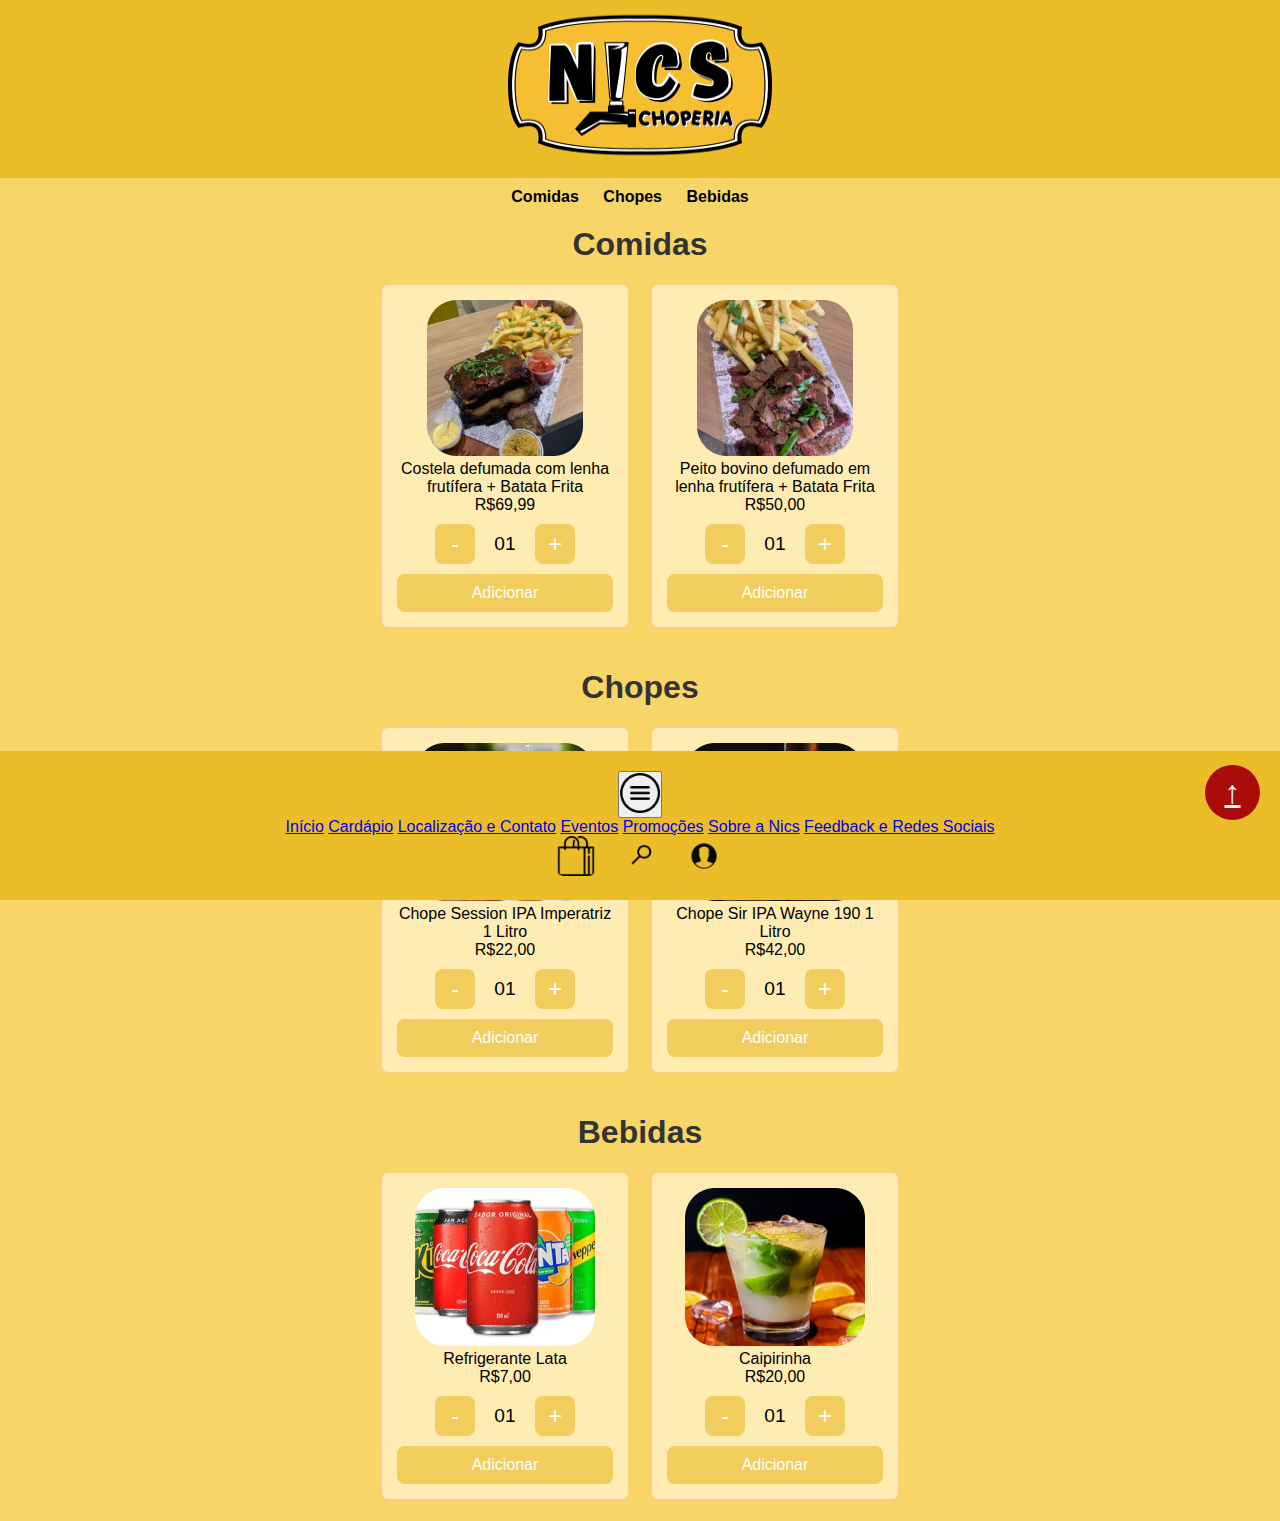
==== cardapio.html @ 84522b22 "Add files via upload" ====
<!DOCTYPE html>
<html lang="pt-BR">
<head>
    <meta charset="UTF-8">
    <meta name="viewport" content="width=device-width, initial-scale=1.0">
    <link rel="stylesheet" href="./CSS/cardapio.css">
    <title>Cardápio</title>
</head>
<body>

    <!-- Cabeçalho -->
    <div id="header">
        <img src="./img/logo.png" alt="Logo" width="300" height="150">
    </div>

    <!-- Subcabeçalho -->
    <div class="subcabecalho">
        <strong>Cardápio</strong>
    </div>

    <!-- Voltar ao topo -->
    <a href="#" class="btn">↑</a>

    <!-- Navegação -->
    <div class="ul">
        <ul>
            <li><a href="#comida">Comidas</a></li>
            <li><a href="#chopes">Chopes</a></li>
            <li><a href="#bebidas">Bebidas</a></li>
        </ul>
    </div>

    <!-- Seção de Comidas -->
    <section id="comida">
        <h2>Comidas</h2>
        <div class="flex-container">
            <!-- Item 1 -->
            <div>
                <img src="./img/costela.png" alt="Costela">
                <p>Costela defumada com lenha frutífera + Batata Frita</p>
                <p>R$69,99</p>
                <div class="wrapper">
                    <button class="minusA">-</button>
                    <span class="numA">01</span>
                    <button class="plusA">+</button>
                </div>
                <div class="button">Adicionar</div>
            </div>
            <!-- Item 2 -->
            <div>
                <img src="./img/peito.png" alt="Peito Bovino">
                <p>Peito bovino defumado em lenha frutífera + Batata Frita</p>
                <p>R$50,00</p>
                <div class="wrapper">
                    <button class="minusB">-</button>
                    <span class="numB">01</span>
                    <button class="plusB">+</button>
                </div>
                <div class="button">Adicionar</div>
            </div>
        </div>
    </section>

    <!-- Seção de Chopes -->
    <section id="chopes">
        <h2>Chopes</h2>
        <div class="flex-container">
            <!-- Item 1 -->
            <div>
                <img src="./img/chopp1.png" alt="Chope Session IPA Imperatriz">
                <p>Chope Session IPA Imperatriz 1 Litro</p>
                <p>R$22,00</p>
                <div class="wrapper">
                    <button class="minusE">-</button>
                    <span class="numE">01</span>
                    <button class="plusE">+</button>
                </div>
                <div class="button">Adicionar</div>
            </div>
            <!-- Item 2 -->
            <div>
                <img src="./img/chopp2.png" alt="Chope Sir IPA Wayne 190 1 Litro">
                <p>Chope Sir IPA Wayne 190 1 Litro</p>
                <p>R$42,00</p>
                <div class="wrapper">
                    <button class="minusF">-</button>
                    <span class="numF">01</span>
                    <button class="plusF">+</button>
                </div>
                <div class="button">Adicionar</div>
            </div>
        </div>
    </section>

    <!-- Seção de Bebidas -->
    <section id="bebidas">
        <h2>Bebidas</h2>
        <div class="flex-container">
            <!-- Item 1 -->
            <div>
                <img src="./img/refri.png" alt="Refrigerante">
                <p>Refrigerante Lata</p>
                <p>R$7,00</p>
                <div class="wrapper">
                    <button class="minusI">-</button>
                    <span class="numI">01</span>
                    <button class="plusI">+</button>
                </div>
                <div class="button">Adicionar</div>
            </div>
            <!-- Item 2 -->
            <div>
                <img src="./img/caipirinha.png" alt="Caipirinha">
                <p>Caipirinha</p>
                <p>R$20,00</p>
                <div class="wrapper">
                    <button class="minusJ">-</button>
                    <span class="numJ">01</span>
                    <button class="plusJ">+</button>
                </div>
                <div class="button">Adicionar</div>
            </div>
        </div>
    </section>

    <!-- Rodapé -->
    <div class="footer">
        <div class="footer-container">
            <div class="icones">
                <div class="dropup">
                    <button class="dropbtn"><img src="./img/Menu.png" width="40" height="40" alt="Menu"></button>
                    <div class="dropup-content">
                        <a href="index.html">Início</a>
                        <a href="cardapio.html">Cardápio</a>
                        <a href="localizacaoecontato.html">Localização e Contato</a>
                        <a href="eventos.html">Eventos</a>
                        <a href="promocoes.html">Promoções</a>
                        <a href="sobre.html">Sobre a Nics</a>
                        <a href="feedbackeredes.html">Feedback e Redes Sociais</a>
                    </div>
                </div>
                <a href="sacola.html"><img src="./img/Sacola.png" width="40" height="40" alt="Sacola"></a>
                <a href="busca.html"><img src="./img/Lupa.png" width="55" height="55" alt="Lupa"></a>
                <a href="login.html"><img src="./img/Perfil2.png" width="55" height="55" alt="Perfil2"></a>
            </div>
        </div>
    </div>

    <script src="./JS/cardapio.js"></script>
</body>
</html>
---- CSS/cardapio.css ----
/* Reset básico */
* {
    margin: 0;
    padding: 0;
    box-sizing: border-box;
}

body {
    font-family: 'Lucida Sans', 'Lucida Sans Regular', 'Lucida Grande', 'Lucida Sans Unicode', Geneva, Verdana, sans-serif;
    background-color: #f5ca40cc;
    display: flex;
    flex-direction: column;
    justify-content: flex-start;
    align-items: center;
    height: 100%;
    margin: 0;
    padding: 0;
}

h1, h2 {
    text-align: center;
}

h2 {
    margin-top: 20px;
    font-size: 2rem;
    color: #333;
}

#header {
    background-color: #EBBE29;
    padding: 10px;
    color: black;
    text-align: center;
    font-size: 2rem;
    font-weight: bold;
    width: 100%;
    position: fixed;
    top: 0;
    left: 0;
    z-index: 10;
}

.subcabecalho {
    background-color: dimgray;
    color: #ddd;
    font-size: 1.5rem;
    padding: 10px;
    width: 100%;
    text-align: center;
    margin-top: 120px; /* Aumentei a margem para afastar o subcabeçalho do header */
}

.ul {
    width: 100%;
    text-align: center;
    margin-top: 20px;
}

.ul ul {
    list-style-type: none;
    padding: 0;
}

.ul li {
    display: inline-block;
    margin-right: 20px;
}

.ul a {
    text-decoration: none;
    color: black;
    font-weight: bold;
}

.ul a:hover {
    text-decoration: underline;
}

.flex-container {
    display: flex;
    flex-wrap: wrap;
    justify-content: center;
    gap: 20px;
    padding: 20px;
    width: 100%;
}

.flex-container > div {
    background-color: #FFECB3;
    border: 2px solid #FFCC80;
    border-radius: 8px;
    padding: 15px;
    width: 250px;
    text-align: center;
}

img {
    max-width: 100%;
    border-radius: 8px;
}

.button {
    background-color: #F0CD5C;
    border-radius: 8px;
    color: white;
    padding: 10px;
    text-align: center;
    font-size: 1rem;
    cursor: pointer;
    width: 100%;
    margin-top: 10px;
}

.button:hover {
    opacity: 0.8;
}

/* Botões de + e - */
.wrapper {
    display: flex;
    justify-content: center;
    align-items: center;
    gap: 10px;
    margin: 10px 0;
}

.wrapper button {
    background-color: #F0CD5C;
    border-radius: 8px;
    width: 40px;
    height: 40px;
    border: none;
    color: white;
    font-size: 1.5rem;
    cursor: pointer;
}

.wrapper span {
    font-size: 1.2rem;
    display: inline-block;
    width: 40px;
    text-align: center;
}

/* Rodapé */
.footer {
    background-color: #EBBE29;
    color: white;
    text-align: center;
    padding: 20px;
    position: fixed;
    width: 100%;
    bottom: 0;
}

.footer-container {
    display: flex;
    justify-content: center;
    gap: 30px;
}

.footer a img {
    width: 40px;
    height: 40px;
    display: inline-block;
    margin: 0 10px;
}

/* Voltar ao topo */
.btn {
    position: fixed;
    bottom: 80px;
    right: 20px;
    background-color: #aa0b0b;
    color: white;
    width: 55px;
    height: 55px;
    border-radius: 50%;
    display: flex;
    justify-content: center;
    align-items: center;
    font-size: 2rem;
    cursor: pointer;
    z-index: 100;
}

.btn:hover {
    background-color: #8b0909;
}
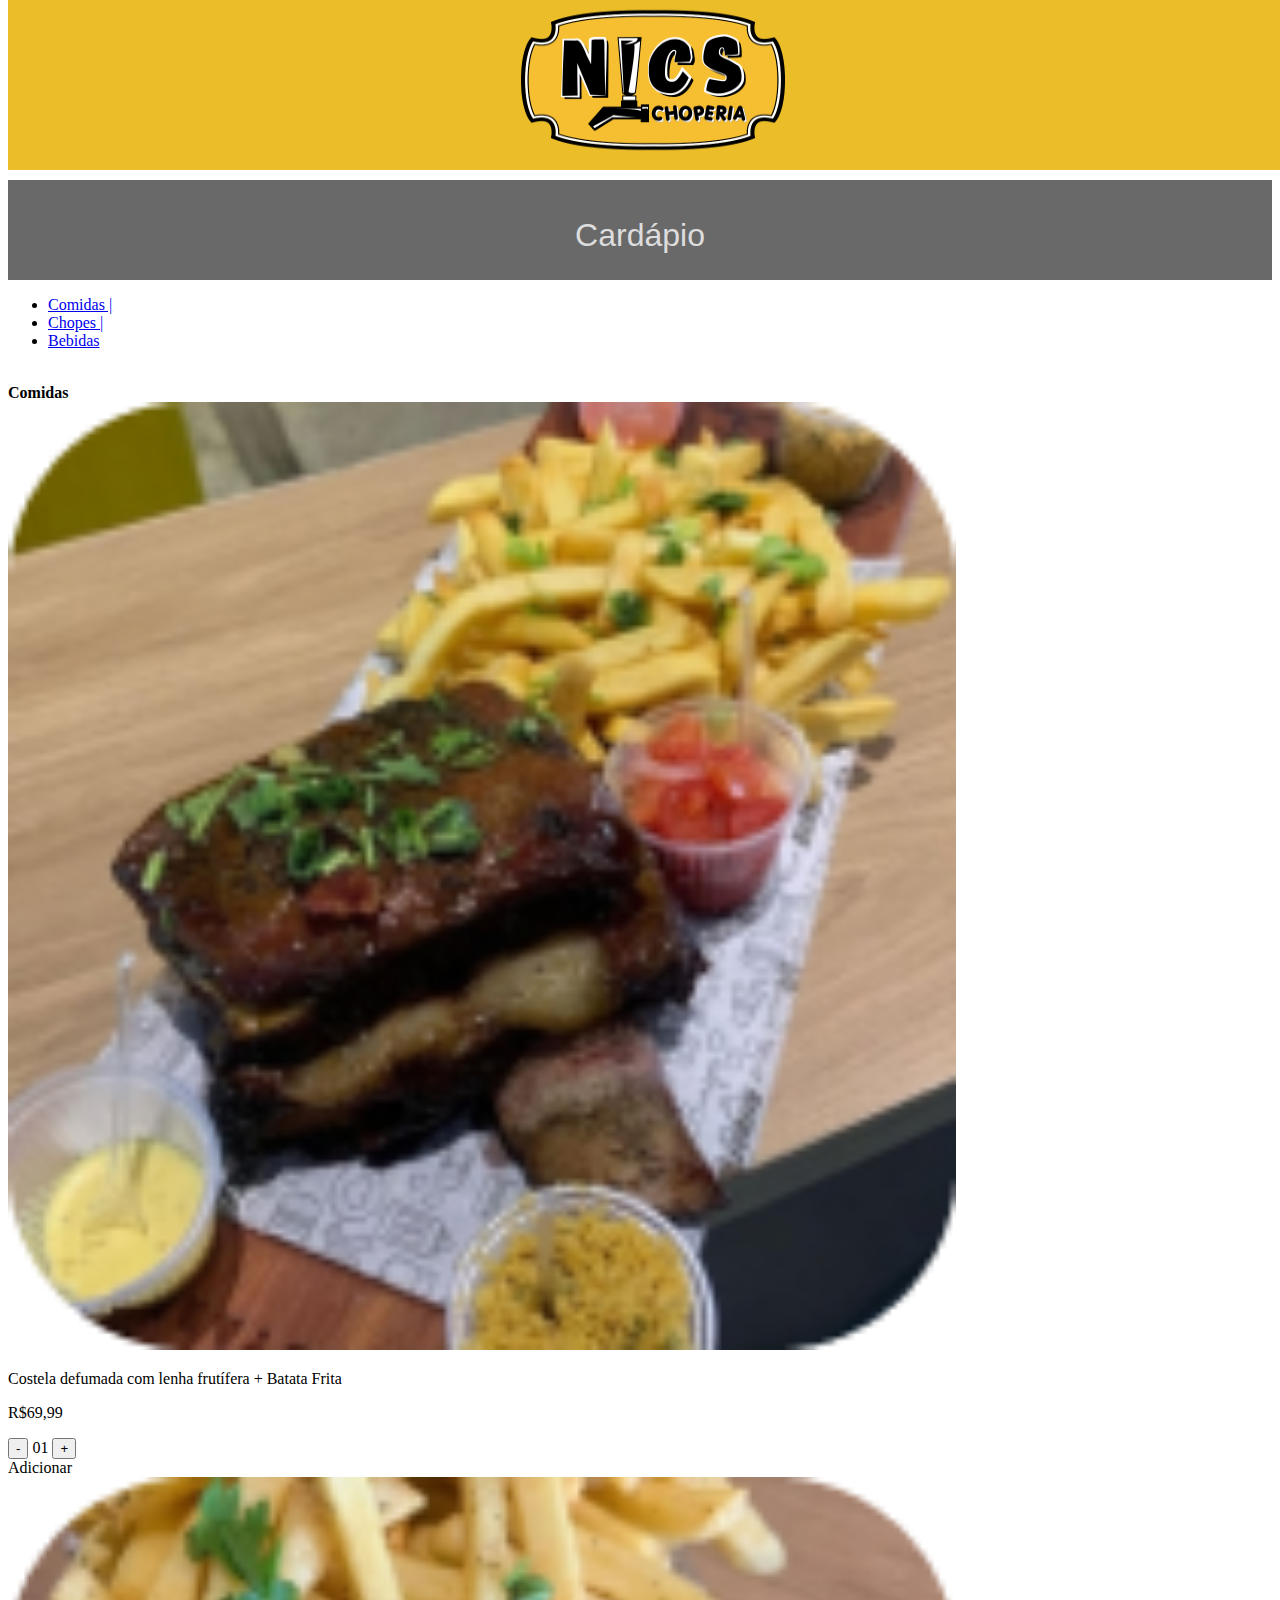
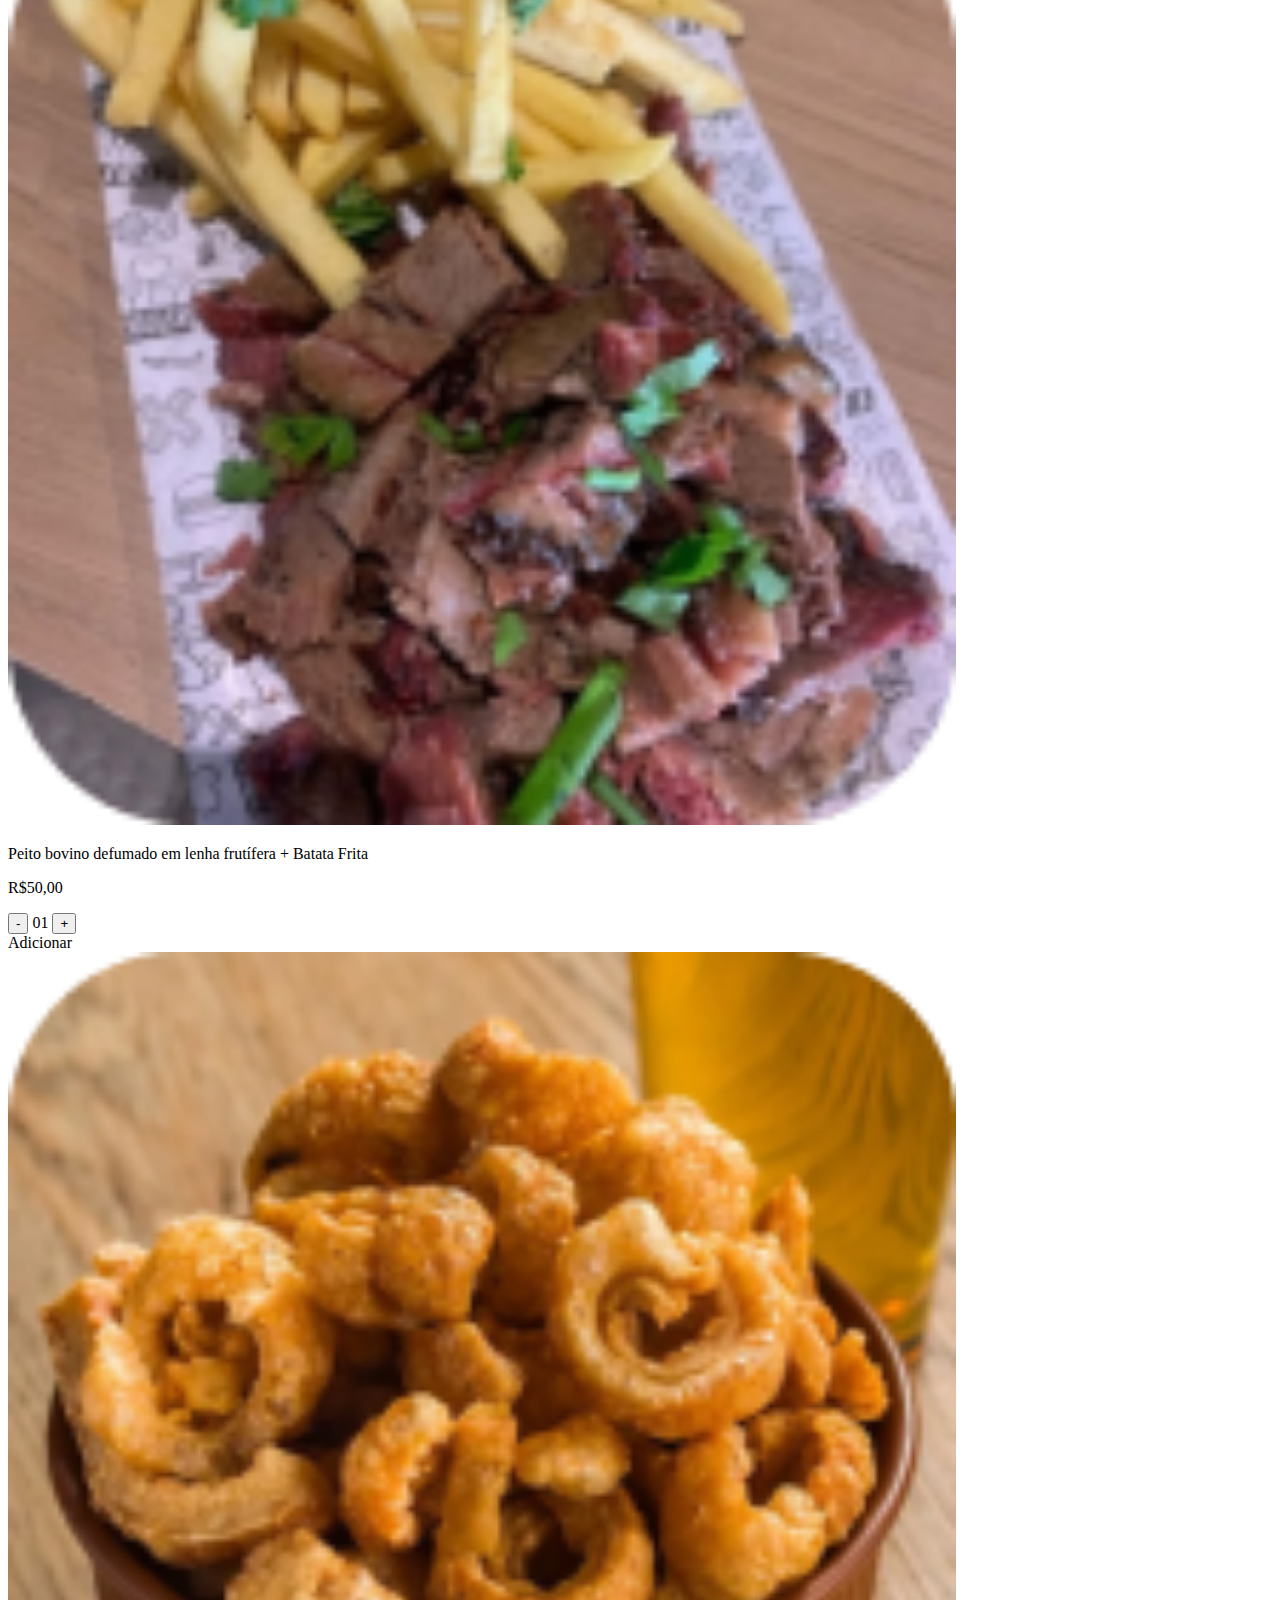
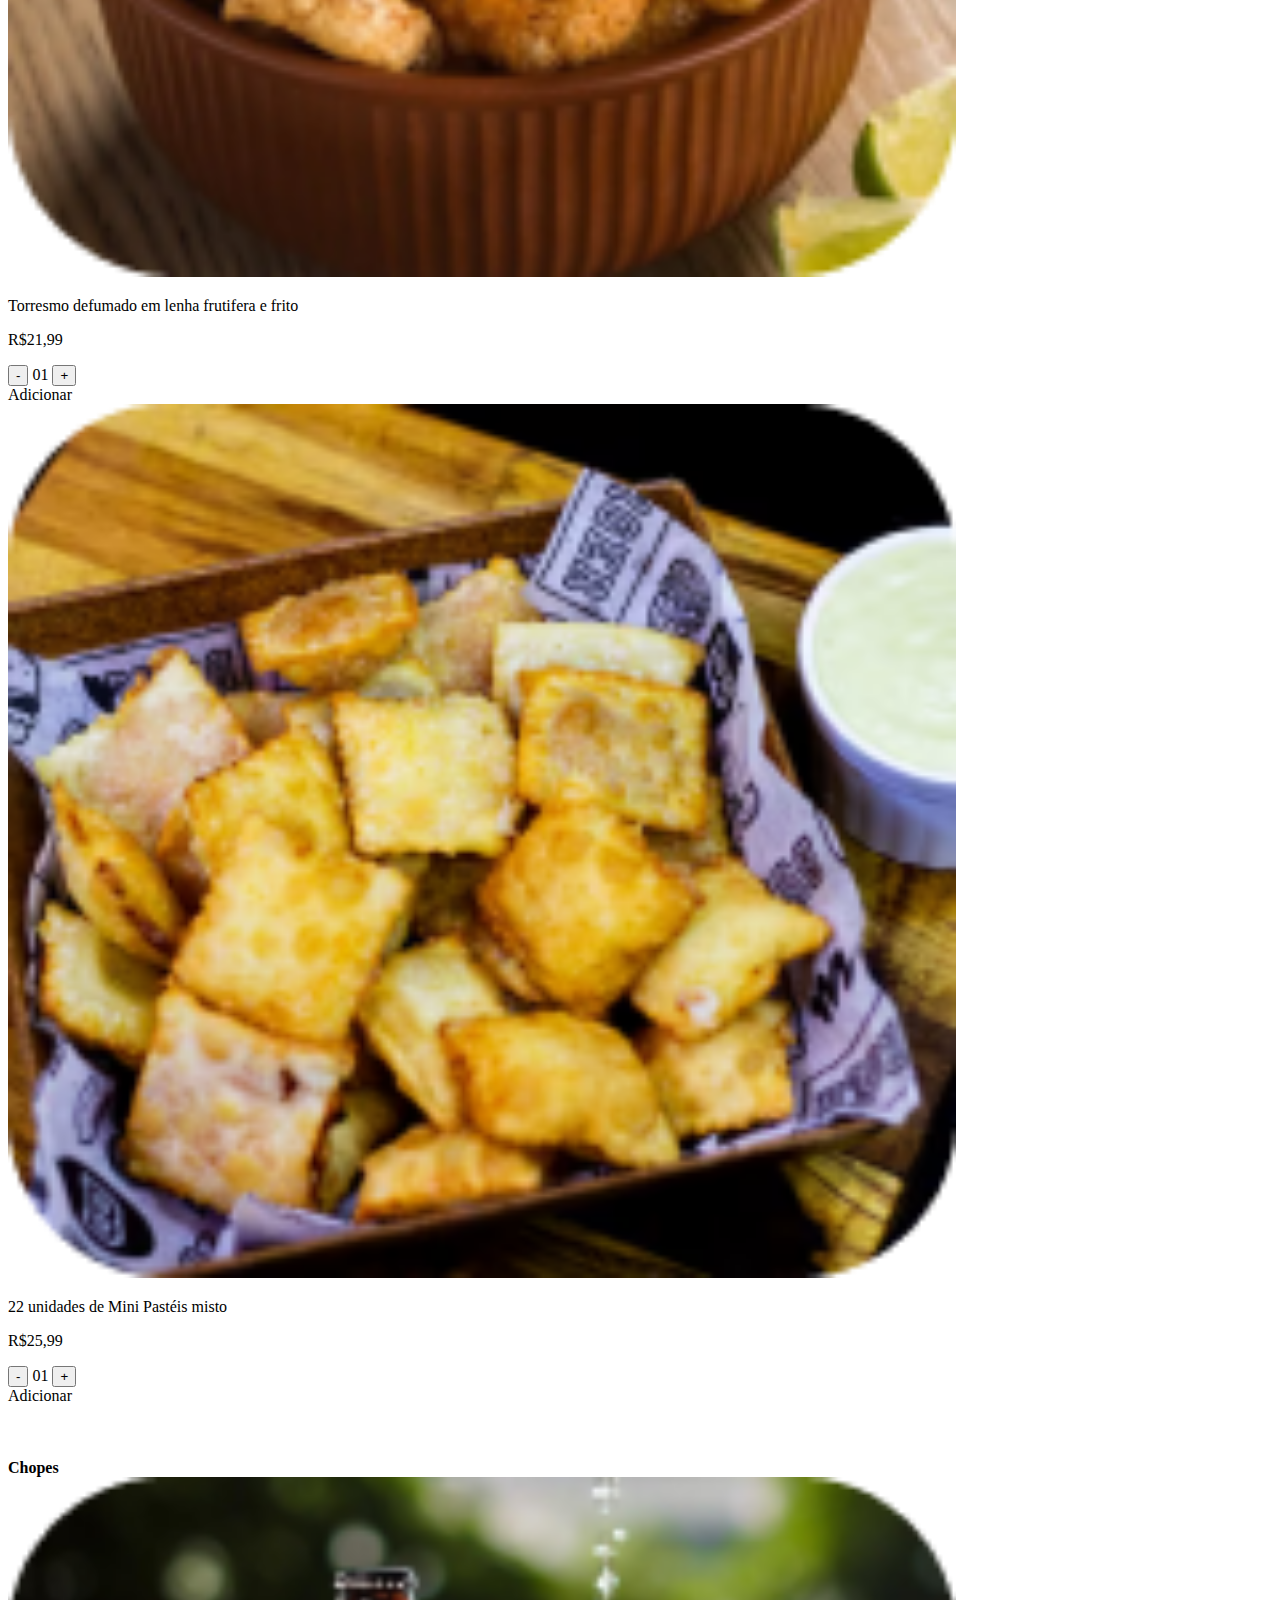
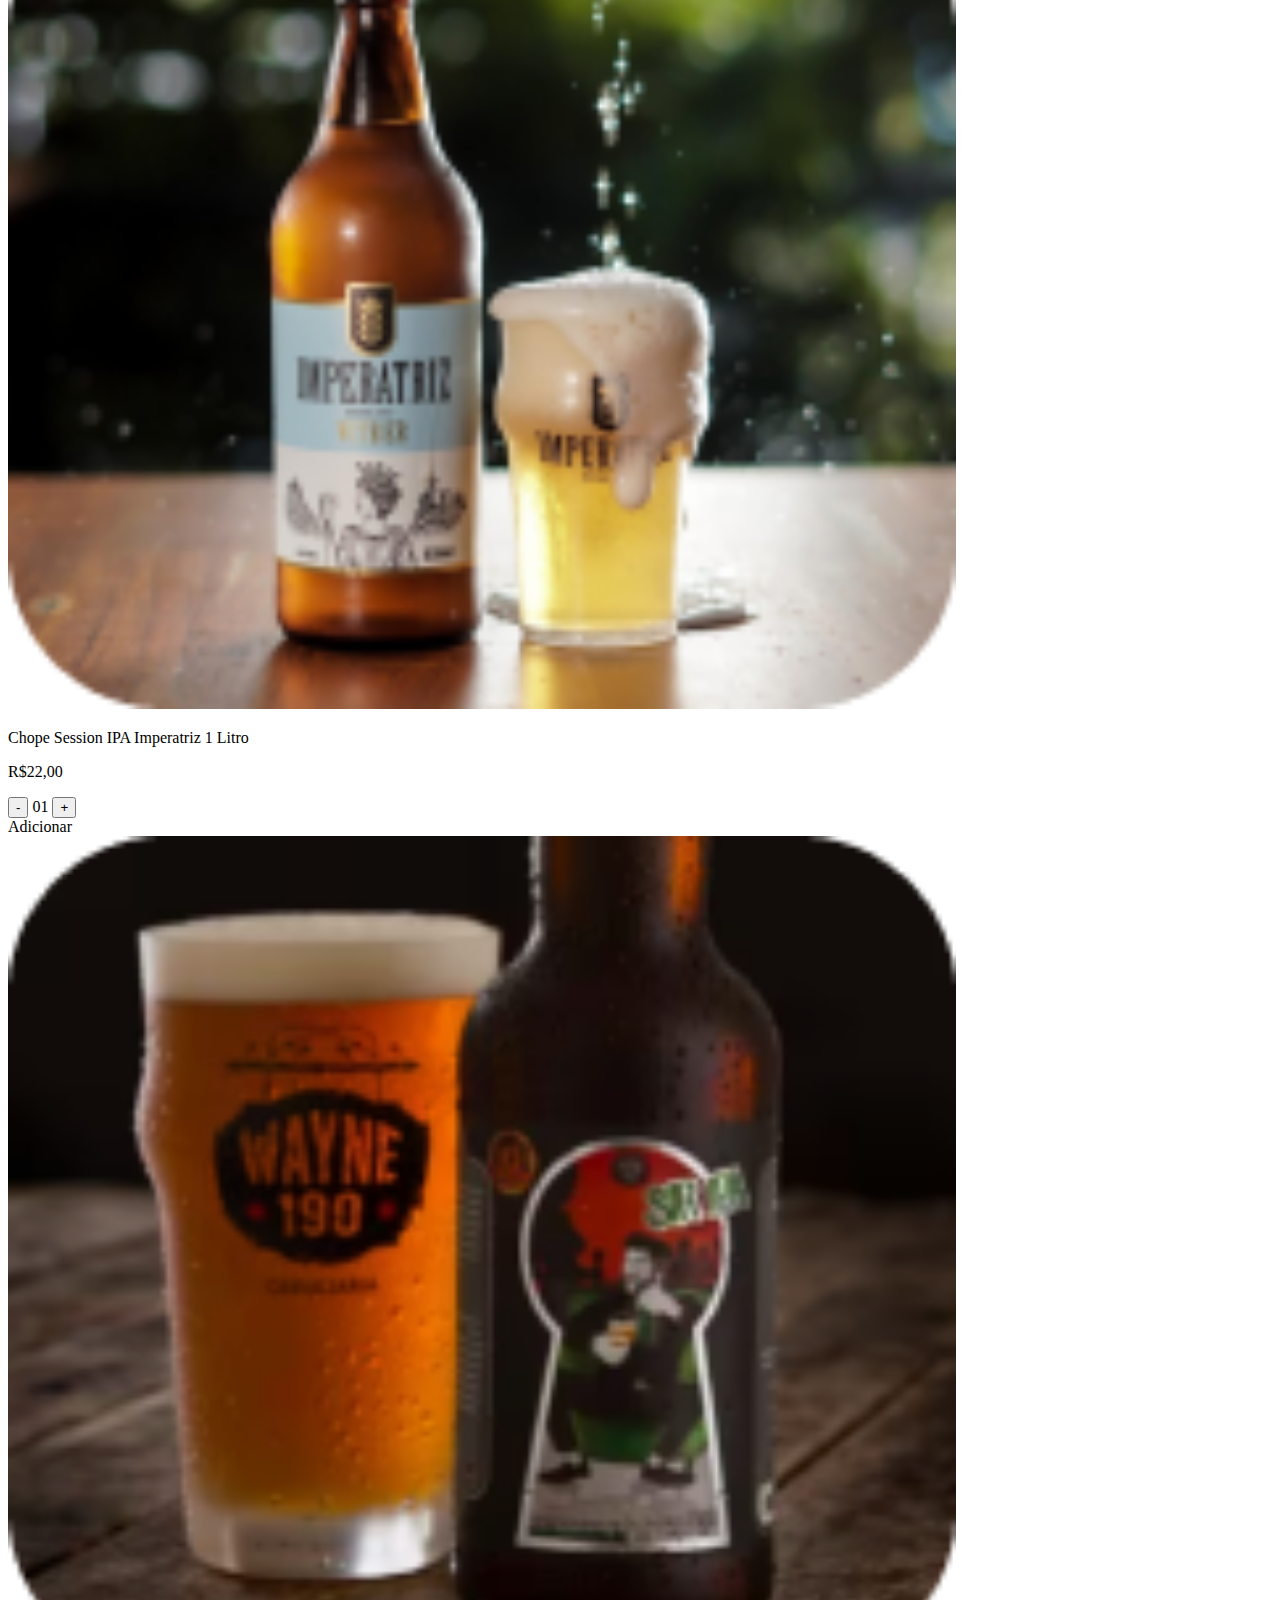
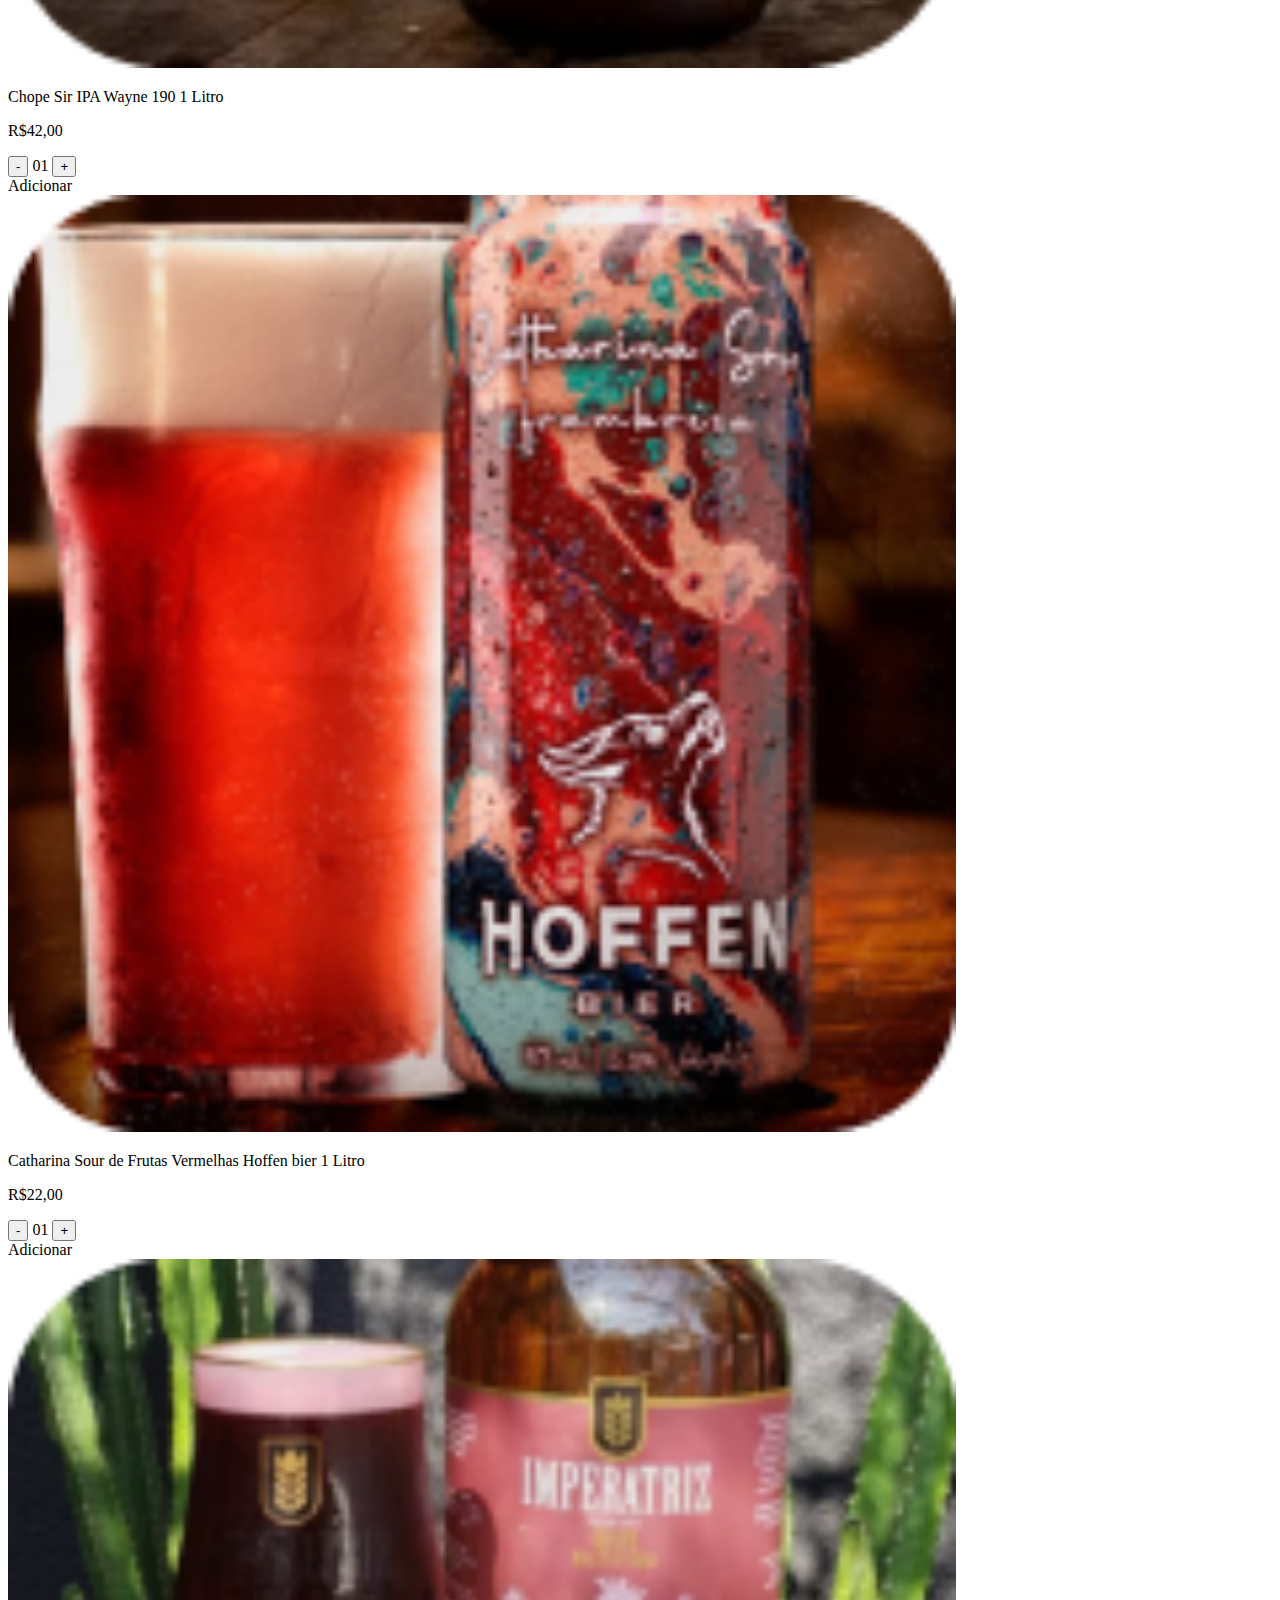
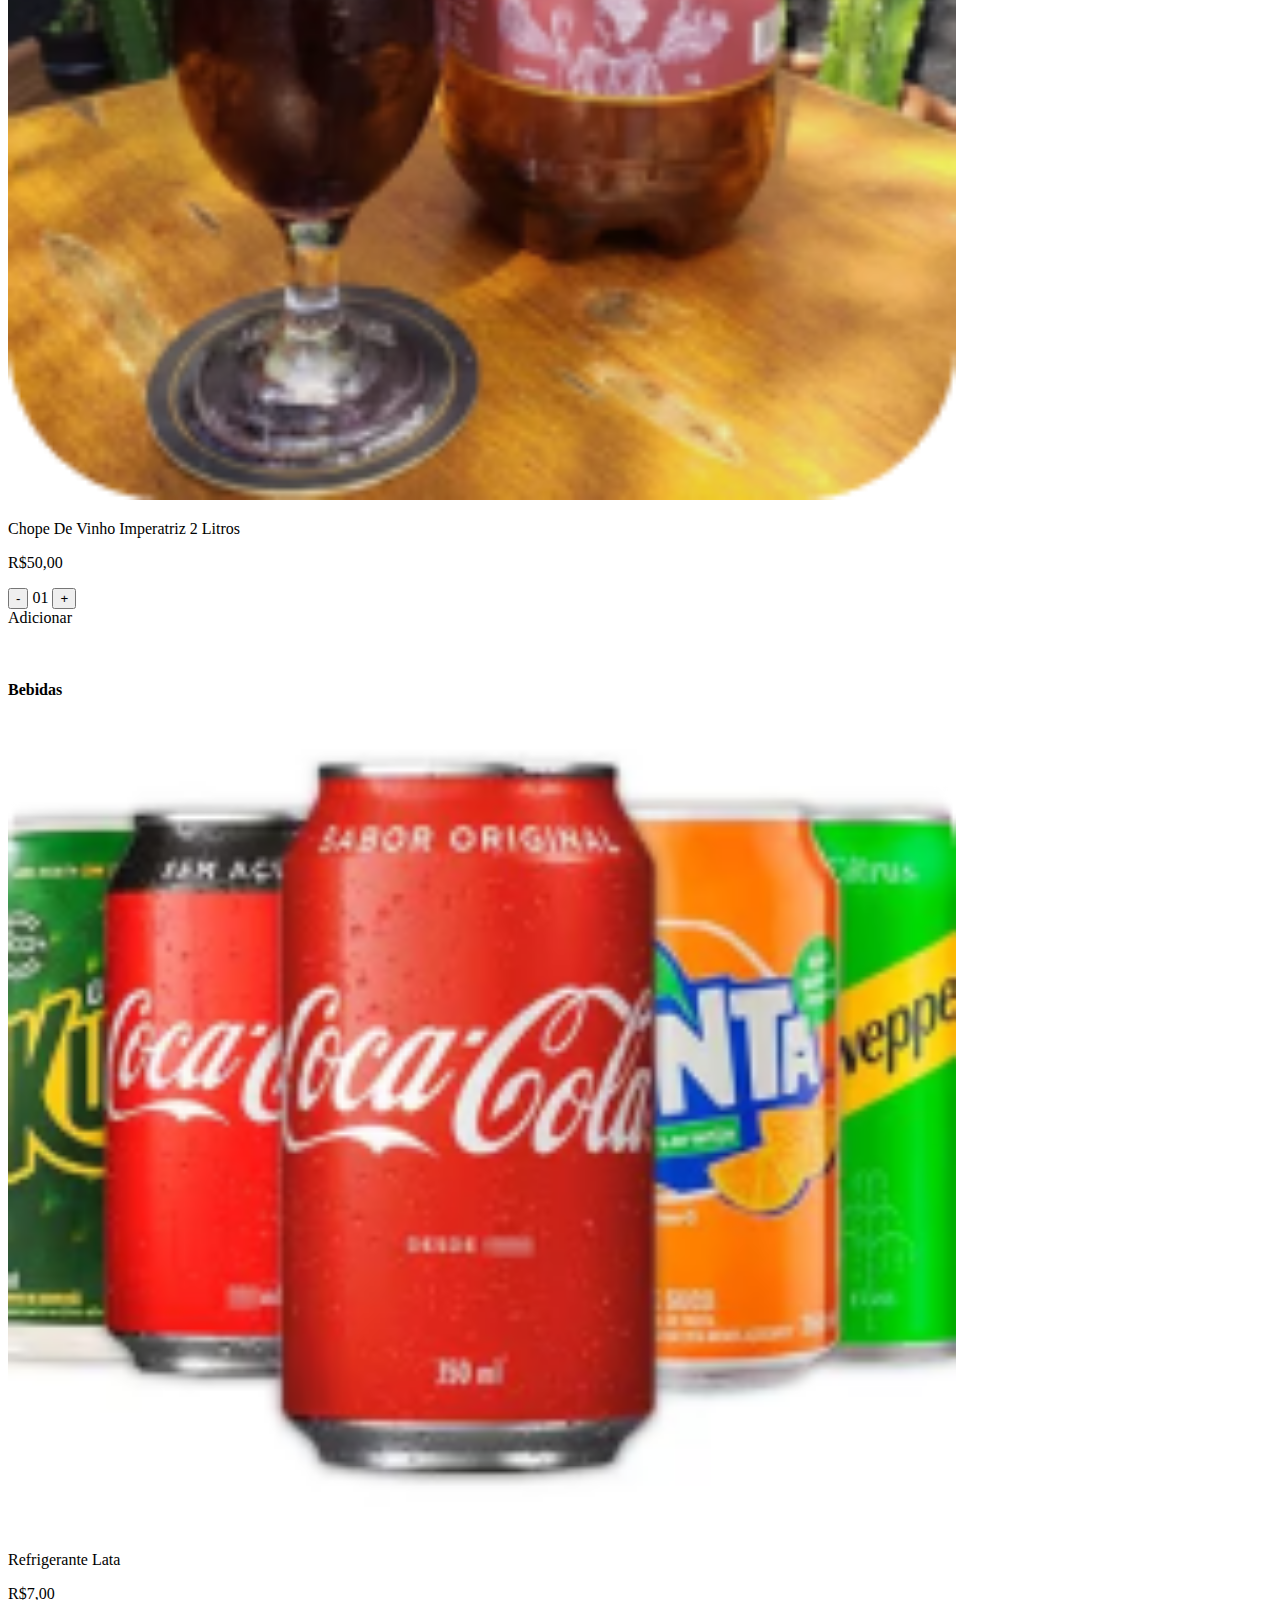
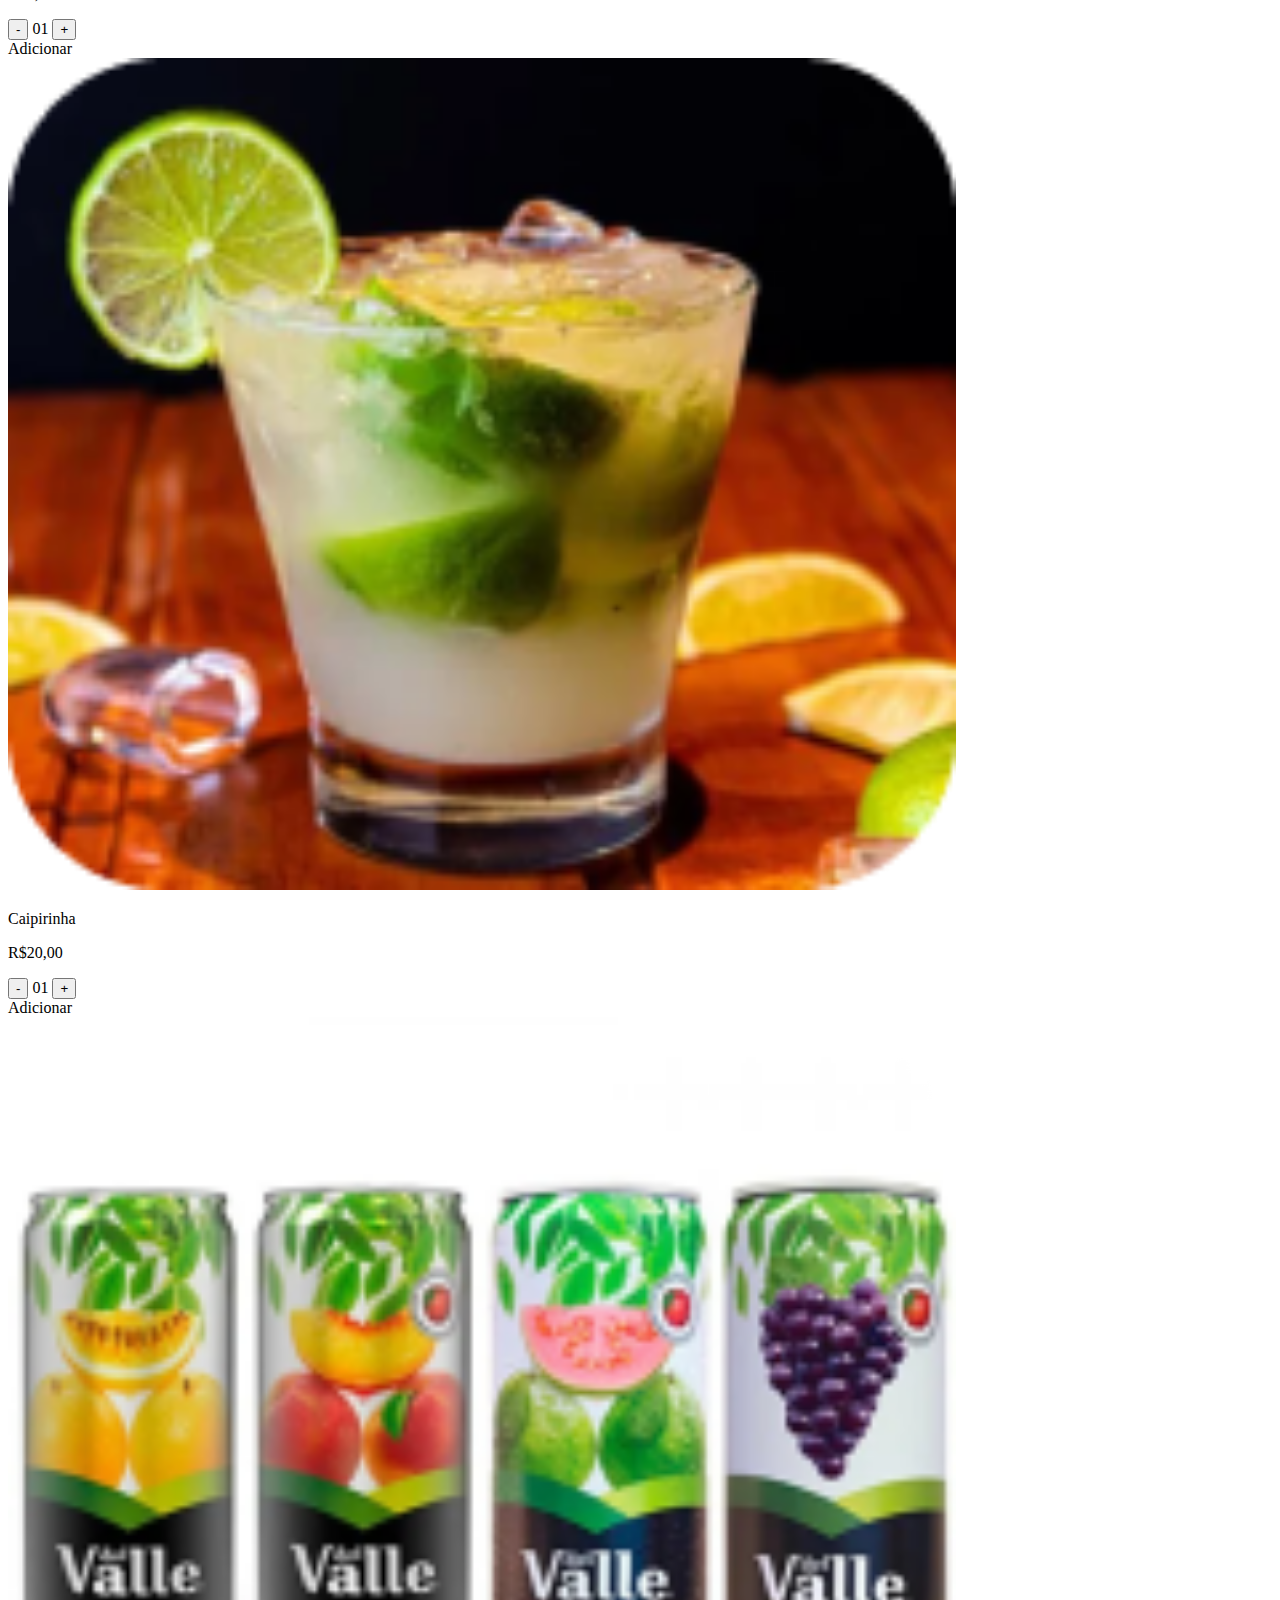
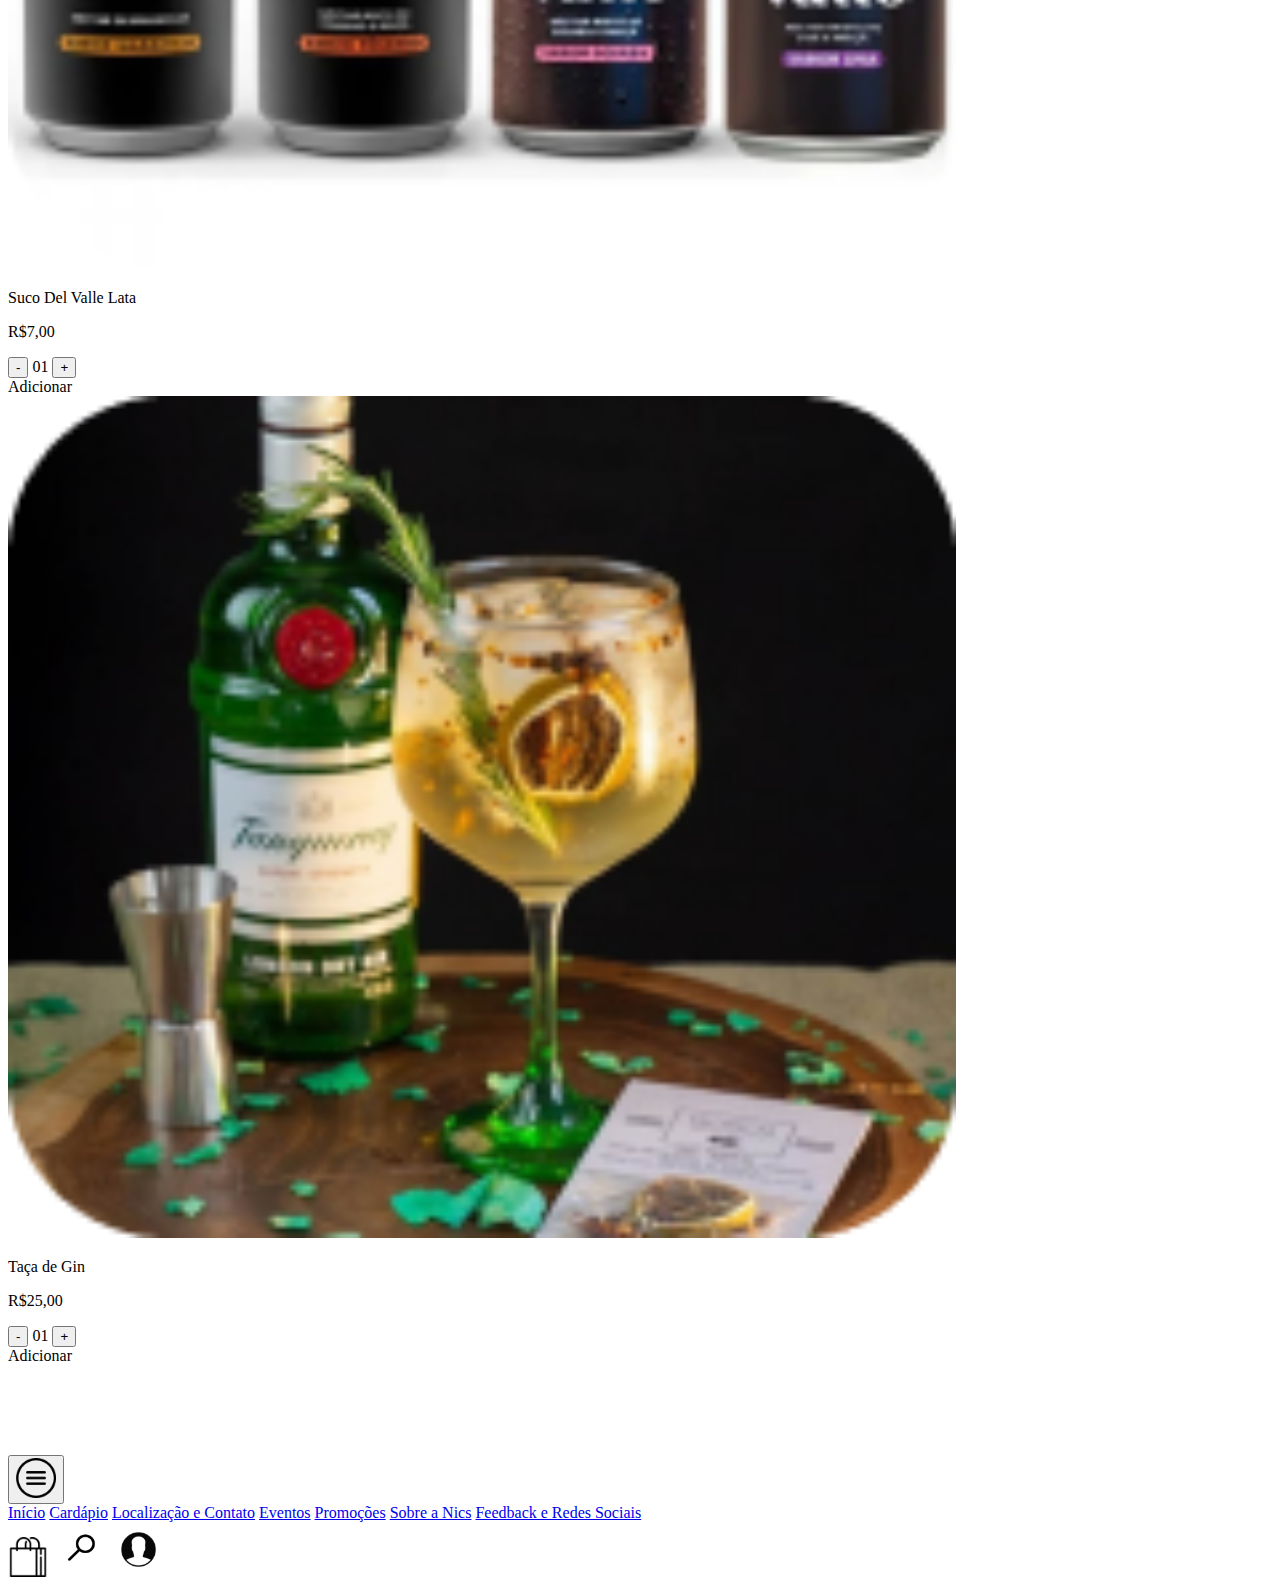
==== commit 6f2fdb3d: "Add files via upload" ====
--- a/cardapio.html
+++ b/cardapio.html
@@ -8,144 +8,346 @@
 </head>
 <body>
 
-    <!-- Cabeçalho -->
+    <!--Cabeçalho-->
     <div id="header">
-        <img src="./img/logo.png" alt="Logo" width="300" height="150">
+        <img src="./img/logo.png" width="300" height="150" alt="Logo" class="Logo">
     </div>
 
-    <!-- Subcabeçalho -->
+<!-- Section da comida-->
+<section id="comida">
+
+    <!--Subcabeçalho-->
     <div class="subcabecalho">
-        <strong>Cardápio</strong>
+        <br>
+        Cardápio
     </div>
 
-    <!-- Voltar ao topo -->
-    <a href="#" class="btn">↑</a>
-
-    <!-- Navegação -->
+    <!--Botão volta ao topo-->
+    <section></section>
+    <a href="#" class="btn"></a>
+
+
     <div class="ul">
         <ul>
-            <li><a href="#comida">Comidas</a></li>
-            <li><a href="#chopes">Chopes</a></li>
+            <li><a href="#comida">Comidas |</a></li>
+            <li><a href="#chopes">Chopes |</a></li>
             <li><a href="#bebidas">Bebidas</a></li>
         </ul>
     </div>
 
-    <!-- Seção de Comidas -->
-    <section id="comida">
-        <h2>Comidas</h2>
-        <div class="flex-container">
-            <!-- Item 1 -->
-            <div>
-                <img src="./img/costela.png" alt="Costela">
+    <br>
+
+        <!-- Comida 1 -->
+        <div class="h2"><strong>Comidas</strong></div>
+        <div class="flex-container">
+
+            <!--item1-->
+            <div class="item1">
+                <img src="./img/costela.png" width="75%" alt="costela">
                 <p>Costela defumada com lenha frutífera + Batata Frita</p>
                 <p>R$69,99</p>
+
+                <!--botão -+ -->
                 <div class="wrapper">
                     <button class="minusA">-</button>
                     <span class="numA">01</span>
                     <button class="plusA">+</button>
                 </div>
-                <div class="button">Adicionar</div>
-            </div>
-            <!-- Item 2 -->
-            <div>
-                <img src="./img/peito.png" alt="Peito Bovino">
+    
+                <!--botão adicionar -->
+                <div class="button">
+                    Adicionar
+                </div>
+            </div>
+
+
+            <!--item2-->
+            <div class="item2">
+                <img src="./img/peito.png" width="75%" alt="peito bovino">
                 <p>Peito bovino defumado em lenha frutífera + Batata Frita</p>
                 <p>R$50,00</p>
+
+                <!--botão -+ -->
                 <div class="wrapper">
                     <button class="minusB">-</button>
                     <span class="numB">01</span>
                     <button class="plusB">+</button>
                 </div>
-                <div class="button">Adicionar</div>
-            </div>
+
+                <!--botão adicionar -->
+                <div class="button">
+                    Adicionar
+                </div>
+            </div>
+
+        </div>
+
+
+        <!--comida 2-->
+        <div class="flex-container">
+
+            <!--item1-->
+            <div class="item1">
+                <img src="./img/torresmo.png" width="75%" alt="Torresmo">
+                <p>Torresmo defumado em lenha frutifera e frito</p>
+                <p>R$21,99</p>
+    
+<!-- Section de chopes-->
+<section id="chopes">
+
+                <!--botão -+ -->
+                <div class="wrapper">
+                    <button class="minusC">-</button>
+                    <span class="numC">01</span>
+                    <button class="plusC">+</button>
+                </div>
+
+                <!--botão adicionar -->
+                <div class="button">
+                    Adicionar
+                </div>
+            </div>
+    
+            
+            <!--item2-->
+            <div class="item2">
+                <img src="./img/pasteis.png" width="75%" alt="peito bovino">
+                <p>22 unidades de Mini Pastéis misto</p>
+                <p>R$25,99</p>
+                
+                <!--botão -+ -->
+                <div class="wrapper">
+                    <button class="minusD">-</button>
+                    <span class="numD">01</span>
+                    <button class="plusD">+</button>
+                </div>
+        
+                <!--botão adicionar -->
+                <div class="button">
+                    Adicionar
+                </div>
+            </div>
+
         </div>
     </section>
 
-    <!-- Seção de Chopes -->
-    <section id="chopes">
-        <h2>Chopes</h2>
-        <div class="flex-container">
-            <!-- Item 1 -->
-            <div>
-                <img src="./img/chopp1.png" alt="Chope Session IPA Imperatriz">
+    <br>
+    <br>
+    <br>
+
+        <!-- Chope 1 -->
+        <div class="h2"><strong>Chopes</strong></div>
+        <div class="flex-container">
+
+            <!--item1-->
+            <div class="item1">
+                <img src="./img/chopp1.png" width="75%" alt="Chope Session IPA Imperatriz">
                 <p>Chope Session IPA Imperatriz 1 Litro</p>
                 <p>R$22,00</p>
+
+                <!--botão -+ -->
                 <div class="wrapper">
                     <button class="minusE">-</button>
                     <span class="numE">01</span>
                     <button class="plusE">+</button>
                 </div>
-                <div class="button">Adicionar</div>
-            </div>
-            <!-- Item 2 -->
-            <div>
-                <img src="./img/chopp2.png" alt="Chope Sir IPA Wayne 190 1 Litro">
+    
+                <!--botão adicionar -->
+                <div class="button">
+                    Adicionar
+                </div>
+            </div>
+    
+            <!--item2-->
+            <div class="item2">
+                <img src="./img/chopp2.png" width="75%" alt="Chope Sir IPA Wayne 190 1 Litro">
                 <p>Chope Sir IPA Wayne 190 1 Litro</p>
                 <p>R$42,00</p>
+
+                <!--botão -+ -->
                 <div class="wrapper">
                     <button class="minusF">-</button>
                     <span class="numF">01</span>
                     <button class="plusF">+</button>
                 </div>
-                <div class="button">Adicionar</div>
-            </div>
+
+                <!--botão adicionar -->
+                <div class="button">
+                    Adicionar
+                </div>
+            </div>
+
+        </div>
+
+
+        <!--chopes 2-->
+        <div class="flex-container">
+    
+            <!--item1-->
+            <div class="item1">
+                <img src="./img/chopp3.png" width="75%" alt="Catharina Sour de Frutas Vermelhas Hoffen bier">
+                <p>Catharina Sour de Frutas Vermelhas Hoffen bier 1 Litro</p>
+                <p>R$22,00</p>
+
+                <!--botão -+ -->
+                <div class="wrapper">
+                    <button class="minusG">-</button>
+                    <span class="numG">01</span>
+                    <button class="plusG">+</button>
+                </div>
+        
+                <!--botão adicionar -->
+                <div class="button">
+                    Adicionar
+                </div>
+            </div>
+
+            <!--item2-->
+            <div class="item2">
+                <img src="./img/chopp4.png" width="75%" alt="peito bovino">
+                <p>Chope De Vinho Imperatriz 2 Litros</p>
+                <p>R$50,00</p>
+
+                <!--botão -+ -->
+                <div class="wrapper">
+                    <button class="minusH">-</button>
+                    <span class="numH">01</span>
+                    <button class="plusH">+</button>
+                </div>
+
+<!-- Sectin de bebidas -->
+<section id="bebidas">
+
+                <!--botão adicionar -->
+                <div class="button">
+                    Adicionar
+                </div>
+            </div>
+
         </div>
     </section>
 
-    <!-- Seção de Bebidas -->
-    <section id="bebidas">
-        <h2>Bebidas</h2>
-        <div class="flex-container">
-            <!-- Item 1 -->
-            <div>
-                <img src="./img/refri.png" alt="Refrigerante">
+    <br>
+    <br>
+    <br>
+
+        <!--bebidas 1-->
+        <div class="h2"><strong>Bebidas</strong></div>
+        <div class="flex-container">
+    
+            <!--item1-->
+            <div class="item1">
+                <img src="./img/refri.png" width="75%" alt="Refrigerante">
                 <p>Refrigerante Lata</p>
                 <p>R$7,00</p>
+
+                <!--botão -+ -->
                 <div class="wrapper">
                     <button class="minusI">-</button>
                     <span class="numI">01</span>
                     <button class="plusI">+</button>
                 </div>
-                <div class="button">Adicionar</div>
-            </div>
-            <!-- Item 2 -->
-            <div>
-                <img src="./img/caipirinha.png" alt="Caipirinha">
+        
+                <!--botão adicionar -->
+                <div class="button">
+                    Adicionar
+                </div>
+            </div>
+        
+            <!--item2-->
+            <div class="item2">
+                <img src="./img/caipirinha.png" width="75%" alt="Caipirinha">
                 <p>Caipirinha</p>
                 <p>R$20,00</p>
+
+                <!--botão -+ -->
                 <div class="wrapper">
                     <button class="minusJ">-</button>
                     <span class="numJ">01</span>
                     <button class="plusJ">+</button>
                 </div>
-                <div class="button">Adicionar</div>
-            </div>
+
+                <!--botão adicionar -->
+                <div class="button">
+                    Adicionar
+                </div>
+            </div>
+
+        </div>
+
+        <!--bebidas 2-->
+        <div class="flex-container">
+    
+            <!--item1-->
+            <div class="item1">
+                <img src="./img/suco.png" width="75%" alt="Suco">
+                <p>Suco Del Valle Lata</p>
+                <p>R$7,00</p>
+        
+                <!--botão -+ -->
+                <div class="wrapper">
+                    <button class="minusK">-</button>
+                    <span class="numK">01</span>
+                    <button class="plusK">+</button>
+                </div>
+
+                <div class="button">
+                    Adicionar
+                </div>
+            </div>
+        
+            <!--item2-->
+            <div class="item2">
+                <img src="./img/gin.png" width="75%" alt="Gin">
+                <p>Taça de Gin</p>
+                <p>R$25,00</p>
+
+                <!--botão -+ -->
+                <div class="wrapper">
+                    <button class="minusL">-</button>
+                    <span class="numL">01</span>
+                    <button class="plusL">+</button>
+                </div>
+
+                <div class="button">
+                    Adicionar
+                </div>
+            </div>
+
         </div>
     </section>
 
-    <!-- Rodapé -->
+        <br>
+        <br>
+        <br>
+        <br>
+        <br>
+
+    <!--Rodapé-->
     <div class="footer">
         <div class="footer-container">
-            <div class="icones">
-                <div class="dropup">
-                    <button class="dropbtn"><img src="./img/Menu.png" width="40" height="40" alt="Menu"></button>
-                    <div class="dropup-content">
-                        <a href="index.html">Início</a>
-                        <a href="cardapio.html">Cardápio</a>
-                        <a href="localizacaoecontato.html">Localização e Contato</a>
-                        <a href="eventos.html">Eventos</a>
-                        <a href="promocoes.html">Promoções</a>
-                        <a href="sobre.html">Sobre a Nics</a>
-                        <a href="feedbackeredes.html">Feedback e Redes Sociais</a>
-                    </div>
-                </div>
-                <a href="sacola.html"><img src="./img/Sacola.png" width="40" height="40" alt="Sacola"></a>
-                <a href="busca.html"><img src="./img/Lupa.png" width="55" height="55" alt="Lupa"></a>
-                <a href="login.html"><img src="./img/Perfil2.png" width="55" height="55" alt="Perfil2"></a>
-            </div>
+
+        <!--Menu-->
+        <div class="icones">
+        <div class="dropup">
+            <button class="dropbtn"><img src="./img/Menu.png" width="40" height="40" alt="Menu"></button>
+                <div class="dropup-content">
+                    <a href="index.html">Início</a>
+                    <a href="cardapio.html">Cardápio</a>
+                    <a href="localizacaoecontato.html">Localização e Contato</a>
+                    <a href="eventos.html">Eventos</a>
+                    <a href="promocoes.html">Promoções</a>
+                    <a href="sobre.html">Sobre a Nics</a>
+                    <a href="feedbackeredes.html">Feedback e Redes Sociais</a>
+                </div>
+        </div>
+            <a href="sacola.html"><img src="./img/Sacola.png" width="40" height="40" alt="Sacola"></a>
+            <a href="busca.html"><img src="./img/Lupa.png" width="55" height="55" alt="Lupa"></a>
+            <a href="login.html"><img src="./img/Perfil2.png" width="55" height="55" alt="Perfil2"></a>
+        </div>
         </div>
     </div>
 
     <script src="./JS/cardapio.js"></script>
 </body>
-</html>
+</html>--- a/CSS/cardapio.css
+++ b/CSS/cardapio.css
@@ -1,191 +1,167 @@
-/* Reset básico */
-* {
-    margin: 0;
-    padding: 0;
-    box-sizing: border-box;
-}
-
-body {
-    font-family: 'Lucida Sans', 'Lucida Sans Regular', 'Lucida Grande', 'Lucida Sans Unicode', Geneva, Verdana, sans-serif;
-    background-color: #f5ca40cc;
-    display: flex;
-    flex-direction: column;
-    justify-content: flex-start;
-    align-items: center;
-    height: 100%;
-    margin: 0;
-    padding: 0;
-}
-
-h1, h2 {
-    text-align: center;
-}
-
-h2 {
-    margin-top: 20px;
-    font-size: 2rem;
-    color: #333;
-}
-
+/* Cabeçalho */
 #header {
-    background-color: #EBBE29;
-    padding: 10px;
+    background-color: #EBBE29; /* Grey background */
+    padding: 5px 5px; /* Some padding */
     color: black;
-    text-align: center;
-    font-size: 2rem;
+    text-align: center; /* Centered text */
+    font-size: 40px; /* Ajuste para telas menores */
     font-weight: bold;
-    width: 100%;
-    position: fixed;
+    position: fixed; /* Fixed position - sit on top of the page */
     top: 0;
-    left: 0;
-    z-index: 10;
+    width: 100%; /* Full width */
 }
 
 .subcabecalho {
+    text-align: center;
+    margin-top: 180px;
+    height: 100px;
+    color: #ddd;
+    font-size: xx-large;
+    font-family: 'Lucida Sans', 'Lucida Sans Regular', 'Lucida Grande', 'Lucida Sans Unicode', Geneva, Verdana, sans-serif;
     background-color: dimgray;
-    color: #ddd;
-    font-size: 1.5rem;
-    padding: 10px;
-    width: 100%;
-    text-align: center;
-    margin-top: 120px; /* Aumentei a margem para afastar o subcabeçalho do header */
 }
 
-.ul {
-    width: 100%;
-    text-align: center;
-    margin-top: 20px;
+/* Responsividade */
+@media(max-width: 480px) {
+    /* Ajustes no cabeçalho */
+    #header {
+        font-size: 28px; /* Reduz o tamanho da fonte para cabeçalhos em telas pequenas */
+    }
+
+    .subcabecalho {
+        margin-top: 120px; /* Ajusta a margem para não sobrepor o cabeçalho */
+        font-size: large; /* Tamanho de fonte reduzido */
+        padding: 10px;
+    }
+
+    /* Ajustes no botão de quantidade -+ */
+    .wrapper {
+        height: 30px;
+        min-width: 30px;
+        display: flex;
+        align-items: center;
+        justify-content: center;
+        background: #FFF;
+        border-radius: 8px;
+        box-shadow: 0 5px 10px rgba(0, 0, 0, 0.2);
+        width: 100%; /* Ajusta a largura para dispositivos móveis */
+    }
+    .wrapper span {
+        width: 20%;
+        text-align: center;
+        font-size: 16px;
+    }
+    .wrapper span.num {
+        font-size: 16px;
+    }
+
+    /* Ajuste nos itens do cardápio */
+    .flex-container {
+        display: flex;
+        flex-direction: column; /* Disposição em coluna para telas pequenas */
+        gap: 10px;
+    }
+
+    .flex-container > div {
+        width: 100%; /* Ajusta a largura dos itens para a tela pequena */
+        padding: 10px;
+        border: none; /* Remove bordas desnecessárias */
+    }
+
+    .item1, .item2 {
+        width: 100%; /* Ajusta os itens de comida para a largura total */
+        margin-bottom: 15px; /* Adiciona espaçamento entre os itens */
+    }
+
+    .item1 img, .item2 img {
+        width: 80%; /* Ajusta a largura da imagem */
+        margin: 0 auto; /* Centraliza a imagem */
+        display: block;
+    }
+
+    /* Ajustes nos botões de adicionar e + e - */
+    .button {
+        width: 100%; /* Aumenta a largura do botão para facilitar o clique */
+        padding: 12px;
+        font-size: 14px;
+    }
+
+    .wrapper button {
+        font-size: 16px;
+        padding: 5px 10px; /* Ajusta os botões + e - */
+    }
+
+    .ul {
+        font-size: 14px; /* Diminui o tamanho da fonte da lista de navegação */
+        text-align: center;
+        margin-bottom: 20px;
+    }
+
+    /* Ajustes no footer */
+    .footer {
+        position: fixed;
+        left: 0;
+        bottom: 0;
+        width: 100%;
+        background-color: #EBBE29;
+        color: white;
+        text-align: center;
+        padding: 10px 0;
+        height: 60px; /* Diminui a altura do footer */
+    }
+
+    .footer-container {
+        display: flex;
+        justify-content: space-evenly;
+    }
+
+    .icones {
+        display: flex;
+        padding: 10px;
+        width: 100%;
+        justify-content: space-between; /* Organiza os ícones em linha */
+    }
+
+    /* Ajustes na imagem de ícones */
+    .icones a img {
+        width: 35px; /* Reduz o tamanho dos ícones */
+        height: 35px;
+    }
+
+    /* Botão de volta ao topo */
+    .btn {
+        width: 45px;
+        height: 45px;
+        bottom: 50px;
+        right: 10px;
+    }
+
+    .btn::after {
+        font-size: 24px; /* Ajusta o tamanho da seta */
+    }
+    
+    /* Ajusta a largura da lista de itens (Comidas, Chopes, Bebidas) */
+    .ul {
+        padding: 0;
+        margin: 0;
+        display: block;
+    }
+    .ul li {
+        display: block;
+        margin-bottom: 5px;
+    }
+
+    /* Ajustes na largura das seções */
+    section {
+        padding: 15px;
+    }
+
+    .h2 {
+        font-size: 20px; /* Reduz o tamanho da fonte dos títulos de seções */
+    }
+
+    .button {
+        font-size: 14px; /* Diminui o tamanho do texto nos botões */
+        padding: 12px;
+    }
 }
-
-.ul ul {
-    list-style-type: none;
-    padding: 0;
-}
-
-.ul li {
-    display: inline-block;
-    margin-right: 20px;
-}
-
-.ul a {
-    text-decoration: none;
-    color: black;
-    font-weight: bold;
-}
-
-.ul a:hover {
-    text-decoration: underline;
-}
-
-.flex-container {
-    display: flex;
-    flex-wrap: wrap;
-    justify-content: center;
-    gap: 20px;
-    padding: 20px;
-    width: 100%;
-}
-
-.flex-container > div {
-    background-color: #FFECB3;
-    border: 2px solid #FFCC80;
-    border-radius: 8px;
-    padding: 15px;
-    width: 250px;
-    text-align: center;
-}
-
-img {
-    max-width: 100%;
-    border-radius: 8px;
-}
-
-.button {
-    background-color: #F0CD5C;
-    border-radius: 8px;
-    color: white;
-    padding: 10px;
-    text-align: center;
-    font-size: 1rem;
-    cursor: pointer;
-    width: 100%;
-    margin-top: 10px;
-}
-
-.button:hover {
-    opacity: 0.8;
-}
-
-/* Botões de + e - */
-.wrapper {
-    display: flex;
-    justify-content: center;
-    align-items: center;
-    gap: 10px;
-    margin: 10px 0;
-}
-
-.wrapper button {
-    background-color: #F0CD5C;
-    border-radius: 8px;
-    width: 40px;
-    height: 40px;
-    border: none;
-    color: white;
-    font-size: 1.5rem;
-    cursor: pointer;
-}
-
-.wrapper span {
-    font-size: 1.2rem;
-    display: inline-block;
-    width: 40px;
-    text-align: center;
-}
-
-/* Rodapé */
-.footer {
-    background-color: #EBBE29;
-    color: white;
-    text-align: center;
-    padding: 20px;
-    position: fixed;
-    width: 100%;
-    bottom: 0;
-}
-
-.footer-container {
-    display: flex;
-    justify-content: center;
-    gap: 30px;
-}
-
-.footer a img {
-    width: 40px;
-    height: 40px;
-    display: inline-block;
-    margin: 0 10px;
-}
-
-/* Voltar ao topo */
-.btn {
-    position: fixed;
-    bottom: 80px;
-    right: 20px;
-    background-color: #aa0b0b;
-    color: white;
-    width: 55px;
-    height: 55px;
-    border-radius: 50%;
-    display: flex;
-    justify-content: center;
-    align-items: center;
-    font-size: 2rem;
-    cursor: pointer;
-    z-index: 100;
-}
-
-.btn:hover {
-    background-color: #8b0909;
-}
-
